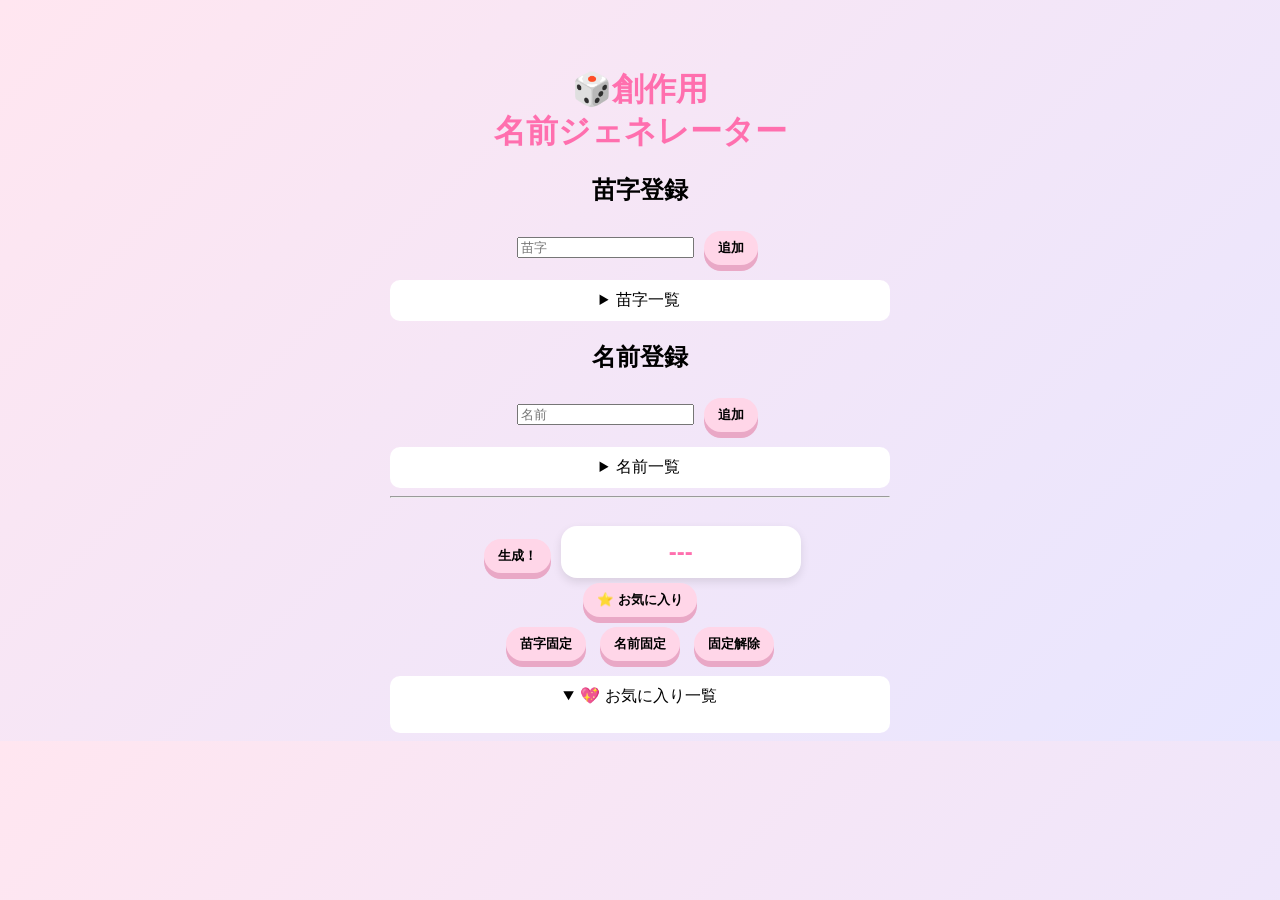
==== index.html @ 37d727a8 "2" ====
<!DOCTYPE html>
<html lang="ja">
<head>
  <meta charset="UTF-8">
  <meta name="viewport"
        content="width=device-width, initial-scale=1.0">
  <title>創作用 名前ジェネレーター</title>
  
  <style>
   body {
  font-family: sans-serif;
  background: linear-gradient(135deg, #ffe6f0, #e8e6ff);
  display: flex;
  justify-content: center;
}


    .container {
      margin-top: 40px;
      text-align: center;
      width: 85%;
      max-width: 500px;
    }

    h1 {
      color: #ff6fae;
      white-space: nowrap;
      text-align: center;
      line-height: 1.3;
    }

    .puni {
      background: #ffd6e8;
      border: none;
      border-radius: 20px;
      padding: 8px 14px;
      cursor: pointer;
      box-shadow: 0 6px 0 #e9a8c6;
      transition: all 0.1s ease;
      font-weight: bold;
      margin: 5px;
    }

    .puni:active {
      transform: translateY(4px);
      box-shadow: 0 2px 0 #e9a8c6;
    }


    details {
      margin-top: 10px;
      background: white;
      padding: 10px;
      border-radius: 10px;
    }

    ul {
      list-style: none;
      padding: 0;
    }

    li {
      margin: 6px 0;
    }

    #result {
      margin-top: 20px;
      padding: 12px 20px;
      background: #ffffff;
      border-radius: 16px;
      font-size: 24px;
      font-weight: bold;
      color: #ff6fae;
      box-shadow: 0 4px 10px rgba(0,0,0,0.1);
      display: inline-block;
      min-width: 200px;
    }
    .delete {
  margin-left: 10px;
  background: #eee;
  border: none;
  border-radius: 8px;
  padding: 4px 8px;
  font-size: 12px;
  cursor: pointer;
}

.delete:hover {
  background: #ffb3c7;
}


  </style>
</head>

<body>
<div class="container">

  <h1>🎲創作用<br> 
      名前ジェネレーター
  </h1>

  <h2>苗字登録</h2>
  <input id="myojiInput" placeholder="苗字">
  <button class="puni" onclick="addMyoji()">追加</button>

  <details>
    <summary>苗字一覧</summary>
    <ul id="myojiList"></ul>
  </details>

  <h2>名前登録</h2>
  <input id="namaeInput" placeholder="名前">
  <button class="puni" onclick="addNamae()">追加</button>

  <details>
    <summary>名前一覧</summary>
    <ul id="namaeList"></ul>
  </details>

  <hr>

  <button class="puni" onclick="generateName()">生成！</button>
  <div id="result">---</div><br>
  <button class="puni" onclick="addFavorite()">⭐ お気に入り</button>

  <br>

  <button class="puni" onclick="fixMyoji()">苗字固定</button>
  <button class="puni" onclick="fixNamae()">名前固定</button>
  <button class="puni" onclick="clearFix()">固定解除</button>

<div id="fixStatus"></div>
  
  <details open>
    <summary>💖 お気に入り一覧</summary>
    <ul id="favoriteList"></ul>
  </details>

</div>

<script>
  let myoji = [];
  let namae = [];
  let favorites = [];

  let fixedMyoji = null;
  let fixedNamae = null;

  let currentMyoji = "";
  let currentNamae = "";

  function saveData() {
    localStorage.setItem("myoji", JSON.stringify(myoji));
    localStorage.setItem("namae", JSON.stringify(namae));
    localStorage.setItem("favorites", JSON.stringify(favorites));
  }

  window.onload = () => {
    myoji = JSON.parse(localStorage.getItem("myoji") || "[]");
    namae = JSON.parse(localStorage.getItem("namae") || "[]");
    favorites = JSON.parse(localStorage.getItem("favorites") || "[]");
    render();
  };

  function addMyoji() {
    const i = myojiInput.value;
    if (!i) return;
    myoji.push(i);
    myojiInput.value = "";
    saveData();
    render();
  }

  function addNamae() {
    const i = namaeInput.value;
    if (!i) return;
    namae.push(i);
    namaeInput.value = "";
    saveData();
    render();
  }
  function generateName() {
  if (!myoji.length || !namae.length) {
    result.textContent = "登録してね！";
    return;
  }


  let m;
  let n;

  if (fixedMyoji) {
    m = fixedMyoji;
  } else {
    m = myoji[Math.floor(Math.random() * myoji.length)];
  }

  if (fixedNamae) {
    n = fixedNamae;
  } else {
    n = namae[Math.floor(Math.random() * namae.length)];
  }

  currentMyoji = m;
  currentNamae = n;

  result.textContent = m + " " + n;
  updateFixStatus();
}


  function fixMyoji() {
  fixedMyoji = currentMyoji;
  updateFixStatus();
}

function fixNamae() {
  fixedNamae = currentNamae;
  updateFixStatus();
}

function clearFix() {
  fixedMyoji = null;
  fixedNamae = null;
  updateFixStatus();
}

 

  function addFavorite() {
    const name = result.textContent;
    if (name === "---" || favorites.includes(name)) return;
    favorites.push(name);
    saveData();
    render();
  }

  function deleteFavorite(i) {
    favorites.splice(i, 1);
    saveData();
    render();
  }
function deleteMyoji(i) {
  myoji.splice(i, 1);
  saveData();
  render();
}

function deleteNamae(i) {
  namae.splice(i, 1);
  saveData();
  render();
}



  function render() {
  myojiList.innerHTML = "";
  namaeList.innerHTML = "";
  favoriteList.innerHTML = "";

  // 苗字一覧
  myoji.forEach((m, i) => {
    myojiList.innerHTML +=
      `<li>${m}
      <button class="delete" onclick="deleteMyoji(${i})">
      削除
      </button>
      </li>`;
  });

  // 名前一覧
  namae.forEach((n, i) => {
    namaeList.innerHTML +=
      `<li>${n}
      <button class="delete" onclick="deleteNamae(${i})">
      削除
      </button>
      </li>`;
  });

  // お気に入り一覧
  favorites.forEach((f, i) => {
    favoriteList.innerHTML +=
      `<li>${f}
      <button class="delete" onclick="deleteFavorite(${i})">
      削除
      </button>
      </li>`;
  });
}
  

  function updateFixStatus() {
  let text = "";

  if (fixedMyoji) {
    text += "📌苗字固定: " + fixedMyoji + " ";
  }

  if (fixedNamae) {
    text += "📌名前固定: " + fixedNamae;
  }

  if (text === "") {
    text = "固定なし";
  }

  document.getElementById("fixStatus").textContent = text;
}

  myojiInput.addEventListener("keydown", e => {
    if (e.key === "Enter") addMyoji();
  });

  namaeInput.addEventListener("keydown", e => {
    if (e.key === "Enter") addNamae();
  });

</script>


</body>
</html>
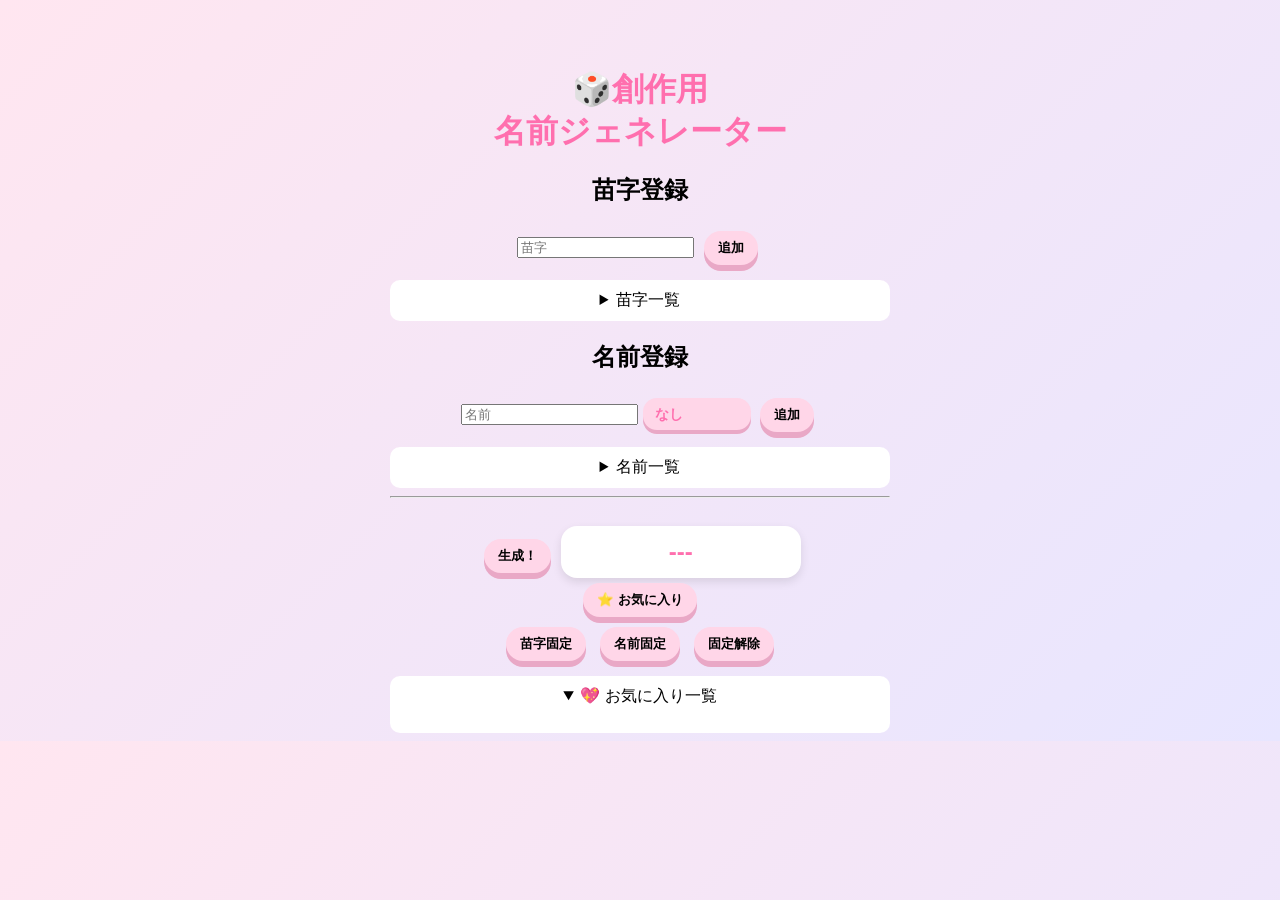
==== commit 5da9dfe9: "タグ" ====
--- a/index.html
+++ b/index.html
@@ -75,6 +75,29 @@
       display: inline-block;
       min-width: 200px;
     }
+    select {
+    appearance: none;
+    background: #ffd6e8;
+    border: none;
+    border-radius: 14px;
+    padding: 8px 12px;
+    font-size: 14px;
+    font-weight: bold;
+    color: #ff6fae;
+
+    box-shadow: 0 4px 0 #e9a8c6;
+
+    cursor: pointer;
+
+    transition: all 0.1s ease;
+}
+select:active {
+  transform: translateY(2px);
+  box-shadow: 0 2px 0 #e9a8c6;
+}
+select:hover {
+  background: #ffe5f0;
+}
     .delete {
   margin-left: 10px;
   background: #eee;
@@ -111,6 +134,13 @@
 
   <h2>名前登録</h2>
   <input id="namaeInput" placeholder="名前">
+  <select id="namaeTag">
+    <option value="なし">なし</option>
+    <option value="ゆめかわ">ゆめかわ</option>
+    <option value="クール">クール</option>
+    <option value="和風">和風</option>
+    <option value="ファンタジー">ファンタジー</option>
+</select>
   <button class="puni" onclick="addNamae()">追加</button>
 
   <details>
@@ -172,14 +202,21 @@
     render();
   }
 
-  function addNamae() {
-    const i = namaeInput.value;
-    if (!i) return;
-    namae.push(i);
-    namaeInput.value = "";
-    saveData();
-    render();
-  }
+ function addNamae() {
+  const i = namaeInput.value;
+  if (!i) return;
+
+  const tag = namaeTag.value;
+
+  namae.push({
+    name: i,
+    tag: tag
+  });
+
+  namaeInput.value = "";
+  saveData();
+  render();
+}
   function generateName() {
   if (!myoji.length || !namae.length) {
     result.textContent = "登録してね！";
@@ -205,7 +242,9 @@
   currentMyoji = m;
   currentNamae = n;
 
-  result.textContent = m + " " + n;
+  result.innerHTML =
+  m + " " + n.name +
+  "<br><small>[" + n.tag + "]</small>";
   updateFixStatus();
 }
 
@@ -273,7 +312,7 @@
   // 名前一覧
   namae.forEach((n, i) => {
     namaeList.innerHTML +=
-      `<li>${n}
+      `<li>${n.name} [${n.tag}]
       <button class="delete" onclick="deleteNamae(${i})">
       削除
       </button>
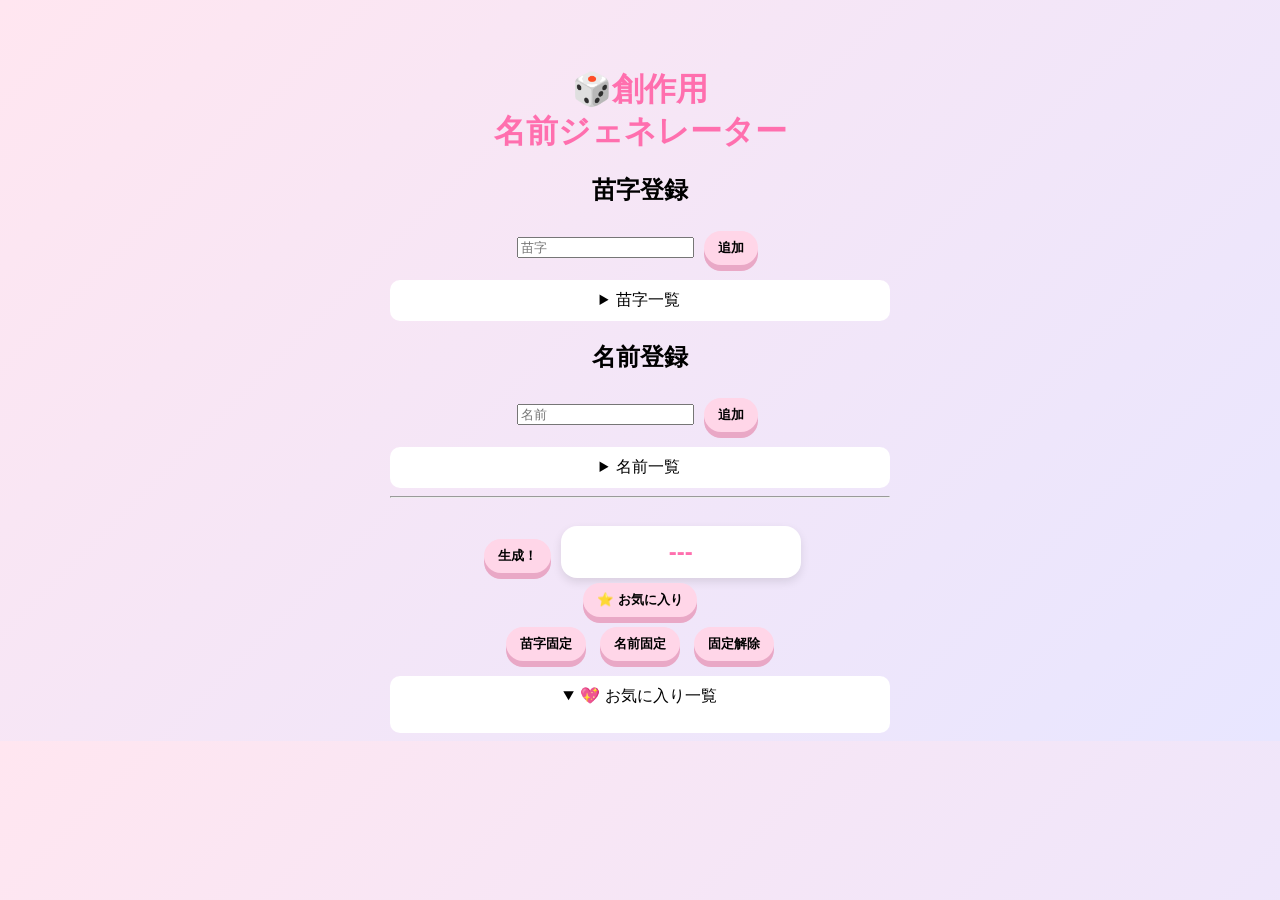
==== commit 94d1f85c: "tag del" ====
--- a/index.html
+++ b/index.html
@@ -134,13 +134,7 @@
 
   <h2>名前登録</h2>
   <input id="namaeInput" placeholder="名前">
-  <select id="namaeTag">
-    <option value="なし">なし</option>
-    <option value="ゆめかわ">ゆめかわ</option>
-    <option value="クール">クール</option>
-    <option value="和風">和風</option>
-    <option value="ファンタジー">ファンタジー</option>
-</select>
+
   <button class="puni" onclick="addNamae()">追加</button>
 
   <details>
@@ -202,16 +196,11 @@
     render();
   }
 
- function addNamae() {
+function addNamae() {
   const i = namaeInput.value;
   if (!i) return;
 
-  const tag = namaeTag.value;
-
-  namae.push({
-    name: i,
-    tag: tag
-  });
+  namae.push(i);
 
   namaeInput.value = "";
   saveData();
@@ -242,9 +231,7 @@
   currentMyoji = m;
   currentNamae = n;
 
-  result.innerHTML =
-  m + " " + n.name +
-  "<br><small>[" + n.tag + "]</small>";
+  result.textContent = m + " " + n;
   updateFixStatus();
 }
 
@@ -312,7 +299,7 @@
   // 名前一覧
   namae.forEach((n, i) => {
     namaeList.innerHTML +=
-      `<li>${n.name} [${n.tag}]
+      `<li>${n}
       <button class="delete" onclick="deleteNamae(${i})">
       削除
       </button>
@@ -338,9 +325,11 @@
     text += "📌苗字固定: " + fixedMyoji + " ";
   }
 
-  if (fixedNamae) {
-    text += "📌名前固定: " + fixedNamae;
-  }
+ if (fixedNamae) {
+  text += "📌名前固定: " +
+          fixedNamae.name +
+          " [" + fixedNamae.tag + "]";
+}
 
   if (text === "") {
     text = "固定なし";
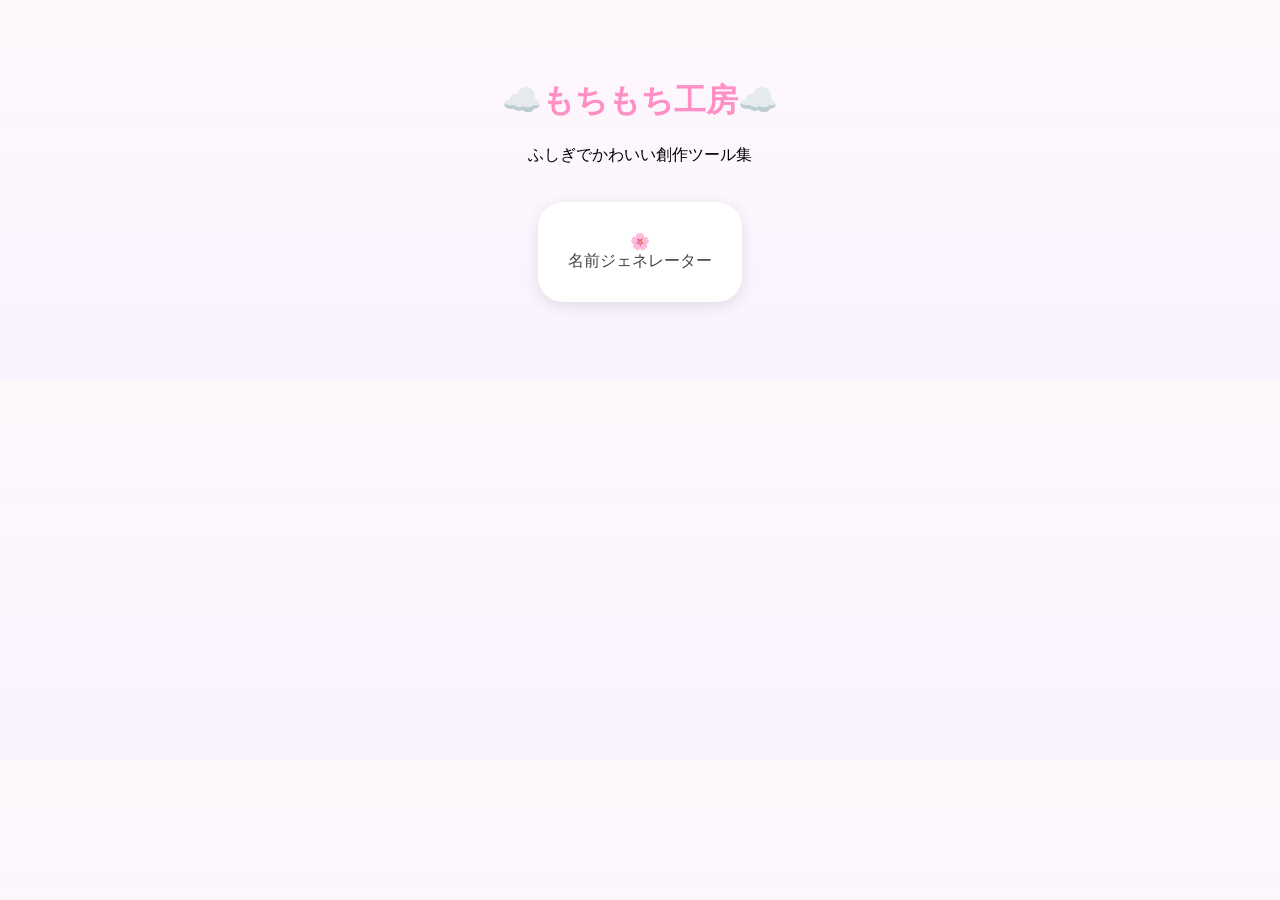
==== commit 3e0b230b: "home" ====
--- a/index.html
+++ b/index.html
@@ -1,354 +1,64 @@
 <!DOCTYPE html>
 <html lang="ja">
 <head>
-  <meta charset="UTF-8">
-  <meta name="viewport"
-        content="width=device-width, initial-scale=1.0">
-  <title>創作用 名前ジェネレーター</title>
-  
-  <style>
-   body {
-  font-family: sans-serif;
-  background: linear-gradient(135deg, #ffe6f0, #e8e6ff);
-  display: flex;
-  justify-content: center;
+<meta charset="UTF-8">
+<title>もちもち工房</title>
+
+<style>
+
+body{
+    background:linear-gradient(
+        #fff8fc,
+        #f8f3ff
+    );
+
+    font-family:sans-serif;
+    text-align:center;
+    padding:50px;
 }
 
-
-    .container {
-      margin-top: 40px;
-      text-align: center;
-      width: 85%;
-      max-width: 500px;
-    }
-
-    h1 {
-      color: #ff6fae;
-      white-space: nowrap;
-      text-align: center;
-      line-height: 1.3;
-    }
-
-    .puni {
-      background: #ffd6e8;
-      border: none;
-      border-radius: 20px;
-      padding: 8px 14px;
-      cursor: pointer;
-      box-shadow: 0 6px 0 #e9a8c6;
-      transition: all 0.1s ease;
-      font-weight: bold;
-      margin: 5px;
-    }
-
-    .puni:active {
-      transform: translateY(4px);
-      box-shadow: 0 2px 0 #e9a8c6;
-    }
-
-
-    details {
-      margin-top: 10px;
-      background: white;
-      padding: 10px;
-      border-radius: 10px;
-    }
-
-    ul {
-      list-style: none;
-      padding: 0;
-    }
-
-    li {
-      margin: 6px 0;
-    }
-
-    #result {
-      margin-top: 20px;
-      padding: 12px 20px;
-      background: #ffffff;
-      border-radius: 16px;
-      font-size: 24px;
-      font-weight: bold;
-      color: #ff6fae;
-      box-shadow: 0 4px 10px rgba(0,0,0,0.1);
-      display: inline-block;
-      min-width: 200px;
-    }
-    select {
-    appearance: none;
-    background: #ffd6e8;
-    border: none;
-    border-radius: 14px;
-    padding: 8px 12px;
-    font-size: 14px;
-    font-weight: bold;
-    color: #ff6fae;
-
-    box-shadow: 0 4px 0 #e9a8c6;
-
-    cursor: pointer;
-
-    transition: all 0.1s ease;
-}
-select:active {
-  transform: translateY(2px);
-  box-shadow: 0 2px 0 #e9a8c6;
-}
-select:hover {
-  background: #ffe5f0;
-}
-    .delete {
-  margin-left: 10px;
-  background: #eee;
-  border: none;
-  border-radius: 8px;
-  padding: 4px 8px;
-  font-size: 12px;
-  cursor: pointer;
+h1{
+    color:#ff8fc4;
 }
 
-.delete:hover {
-  background: #ffb3c7;
+.card{
+    display:inline-block;
+
+    background:white;
+
+    padding:30px;
+
+    margin:20px;
+
+    border-radius:25px;
+
+    text-decoration:none;
+
+    color:#444;
+
+    box-shadow:
+    0 4px 15px rgba(0,0,0,0.1);
+
+    transition:.2s;
 }
 
-
-  </style>
-</head>
-
-<body>
-<div class="container">
-
-  <h1>🎲創作用<br> 
-      名前ジェネレーター
-  </h1>
-
-  <h2>苗字登録</h2>
-  <input id="myojiInput" placeholder="苗字">
-  <button class="puni" onclick="addMyoji()">追加</button>
-
-  <details>
-    <summary>苗字一覧</summary>
-    <ul id="myojiList"></ul>
-  </details>
-
-  <h2>名前登録</h2>
-  <input id="namaeInput" placeholder="名前">
-
-  <button class="puni" onclick="addNamae()">追加</button>
-
-  <details>
-    <summary>名前一覧</summary>
-    <ul id="namaeList"></ul>
-  </details>
-
-  <hr>
-
-  <button class="puni" onclick="generateName()">生成！</button>
-  <div id="result">---</div><br>
-  <button class="puni" onclick="addFavorite()">⭐ お気に入り</button>
-
-  <br>
-
-  <button class="puni" onclick="fixMyoji()">苗字固定</button>
-  <button class="puni" onclick="fixNamae()">名前固定</button>
-  <button class="puni" onclick="clearFix()">固定解除</button>
-
-<div id="fixStatus"></div>
-  
-  <details open>
-    <summary>💖 お気に入り一覧</summary>
-    <ul id="favoriteList"></ul>
-  </details>
-
-</div>
-
-<script>
-  let myoji = [];
-  let namae = [];
-  let favorites = [];
-
-  let fixedMyoji = null;
-  let fixedNamae = null;
-
-  let currentMyoji = "";
-  let currentNamae = "";
-
-  function saveData() {
-    localStorage.setItem("myoji", JSON.stringify(myoji));
-    localStorage.setItem("namae", JSON.stringify(namae));
-    localStorage.setItem("favorites", JSON.stringify(favorites));
-  }
-
-  window.onload = () => {
-    myoji = JSON.parse(localStorage.getItem("myoji") || "[]");
-    namae = JSON.parse(localStorage.getItem("namae") || "[]");
-    favorites = JSON.parse(localStorage.getItem("favorites") || "[]");
-    render();
-  };
-
-  function addMyoji() {
-    const i = myojiInput.value;
-    if (!i) return;
-    myoji.push(i);
-    myojiInput.value = "";
-    saveData();
-    render();
-  }
-
-function addNamae() {
-  const i = namaeInput.value;
-  if (!i) return;
-
-  namae.push(i);
-
-  namaeInput.value = "";
-  saveData();
-  render();
-}
-  function generateName() {
-  if (!myoji.length || !namae.length) {
-    result.textContent = "登録してね！";
-    return;
-  }
-
-
-  let m;
-  let n;
-
-  if (fixedMyoji) {
-    m = fixedMyoji;
-  } else {
-    m = myoji[Math.floor(Math.random() * myoji.length)];
-  }
-
-  if (fixedNamae) {
-    n = fixedNamae;
-  } else {
-    n = namae[Math.floor(Math.random() * namae.length)];
-  }
-
-  currentMyoji = m;
-  currentNamae = n;
-
-  result.textContent = m + " " + n;
-  updateFixStatus();
+.card:hover{
+    transform:translateY(-5px);
 }
 
+</style>
 
-  function fixMyoji() {
-  fixedMyoji = currentMyoji;
-  updateFixStatus();
-}
+</head>
+<body>
 
-function fixNamae() {
-  fixedNamae = currentNamae;
-  updateFixStatus();
-}
+<h1>☁️もちもち工房☁️</h1>
 
-function clearFix() {
-  fixedMyoji = null;
-  fixedNamae = null;
-  updateFixStatus();
-}
+<p>ふしぎでかわいい創作ツール集</p>
 
- 
-
-  function addFavorite() {
-    const name = result.textContent;
-    if (name === "---" || favorites.includes(name)) return;
-    favorites.push(name);
-    saveData();
-    render();
-  }
-
-  function deleteFavorite(i) {
-    favorites.splice(i, 1);
-    saveData();
-    render();
-  }
-function deleteMyoji(i) {
-  myoji.splice(i, 1);
-  saveData();
-  render();
-}
-
-function deleteNamae(i) {
-  namae.splice(i, 1);
-  saveData();
-  render();
-}
-
-
-
-  function render() {
-  myojiList.innerHTML = "";
-  namaeList.innerHTML = "";
-  favoriteList.innerHTML = "";
-
-  // 苗字一覧
-  myoji.forEach((m, i) => {
-    myojiList.innerHTML +=
-      `<li>${m}
-      <button class="delete" onclick="deleteMyoji(${i})">
-      削除
-      </button>
-      </li>`;
-  });
-
-  // 名前一覧
-  namae.forEach((n, i) => {
-    namaeList.innerHTML +=
-      `<li>${n}
-      <button class="delete" onclick="deleteNamae(${i})">
-      削除
-      </button>
-      </li>`;
-  });
-
-  // お気に入り一覧
-  favorites.forEach((f, i) => {
-    favoriteList.innerHTML +=
-      `<li>${f}
-      <button class="delete" onclick="deleteFavorite(${i})">
-      削除
-      </button>
-      </li>`;
-  });
-}
-  
-
-  function updateFixStatus() {
-  let text = "";
-
-  if (fixedMyoji) {
-    text += "📌苗字固定: " + fixedMyoji + " ";
-  }
-
- if (fixedNamae) {
-  text += "📌名前固定: " +
-          fixedNamae.name +
-          " [" + fixedNamae.tag + "]";
-}
-
-  if (text === "") {
-    text = "固定なし";
-  }
-
-  document.getElementById("fixStatus").textContent = text;
-}
-
-  myojiInput.addEventListener("keydown", e => {
-    if (e.key === "Enter") addMyoji();
-  });
-
-  namaeInput.addEventListener("keydown", e => {
-    if (e.key === "Enter") addNamae();
-  });
-
-</script>
-
+<a class="card" href="name-generator/">
+🌸<br>
+名前ジェネレーター
+</a>
 
 </body>
-</html>
-
+</html>
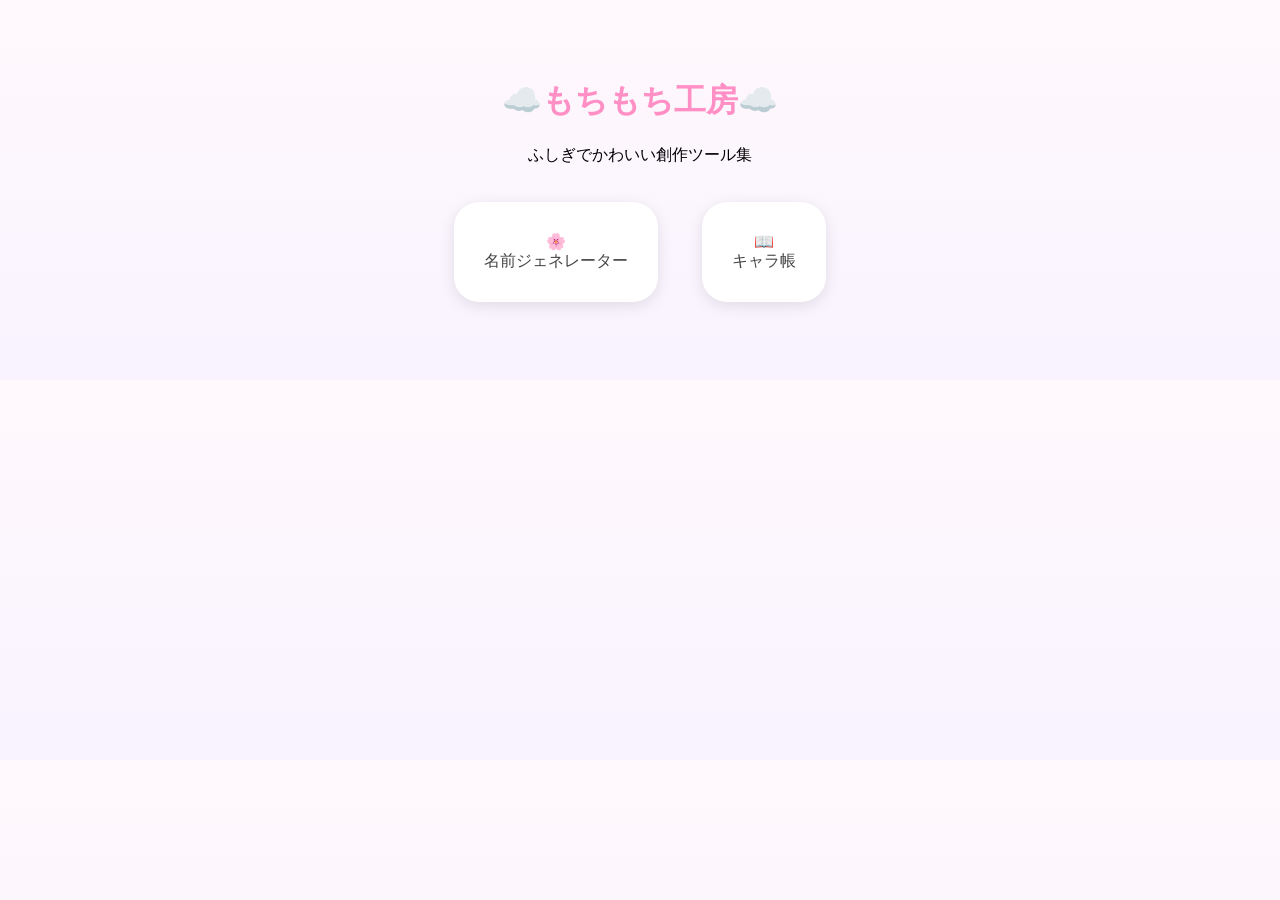
==== commit 48bcc0ae: "page1" ====
--- a/index.html
+++ b/index.html
@@ -60,5 +60,10 @@
 名前ジェネレーター
 </a>
 
+<a class="card" href="character-book/">
+📖<br>
+キャラ帳
+</a>
+
 </body>
 </html>
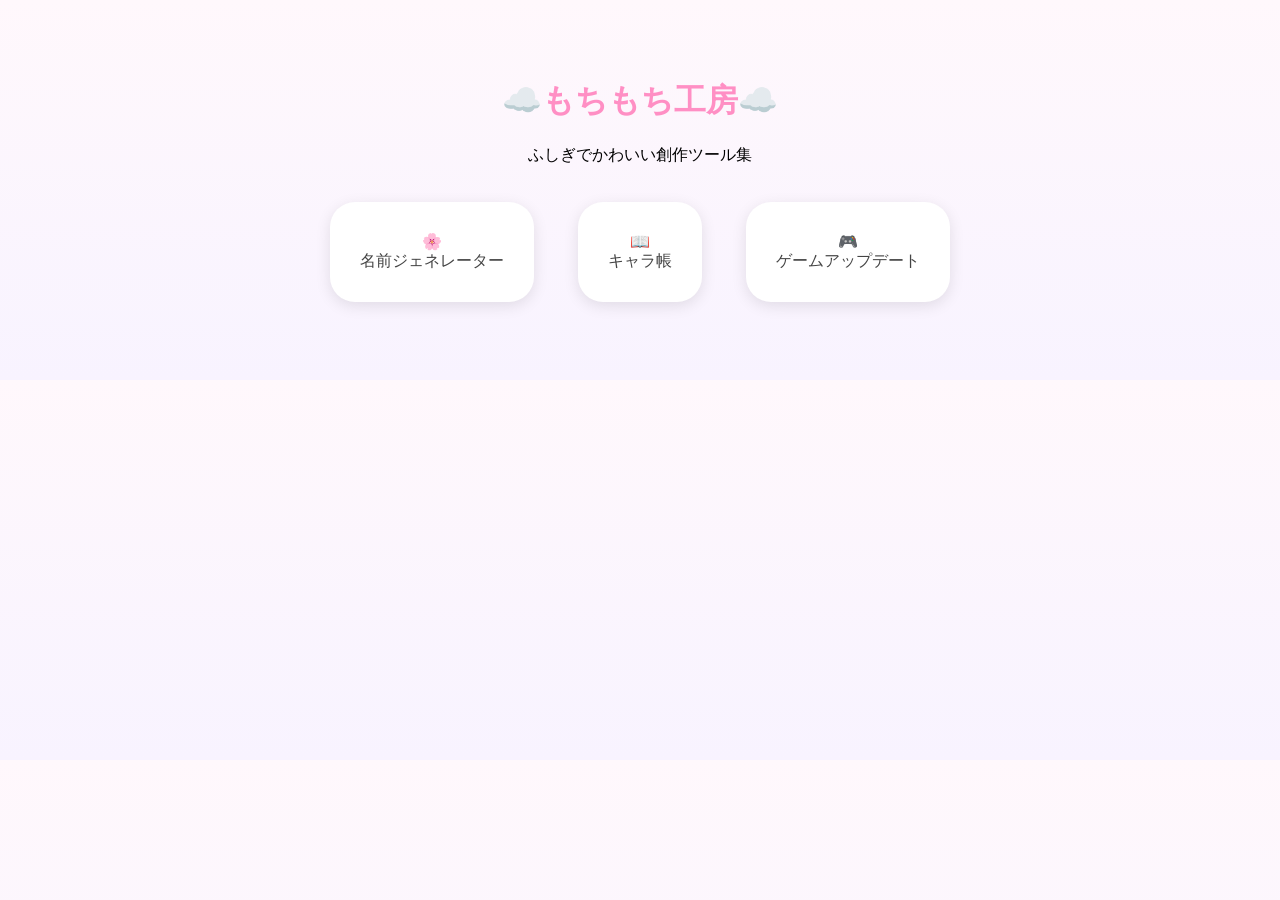
==== commit a21ca442: "updetesystem" ====
--- a/index.html
+++ b/index.html
@@ -65,5 +65,10 @@
 キャラ帳
 </a>
 
+<a class="card" href="update-dashboard/">
+🎮<br>
+ゲームアップデート
+</a>
+
 </body>
 </html>
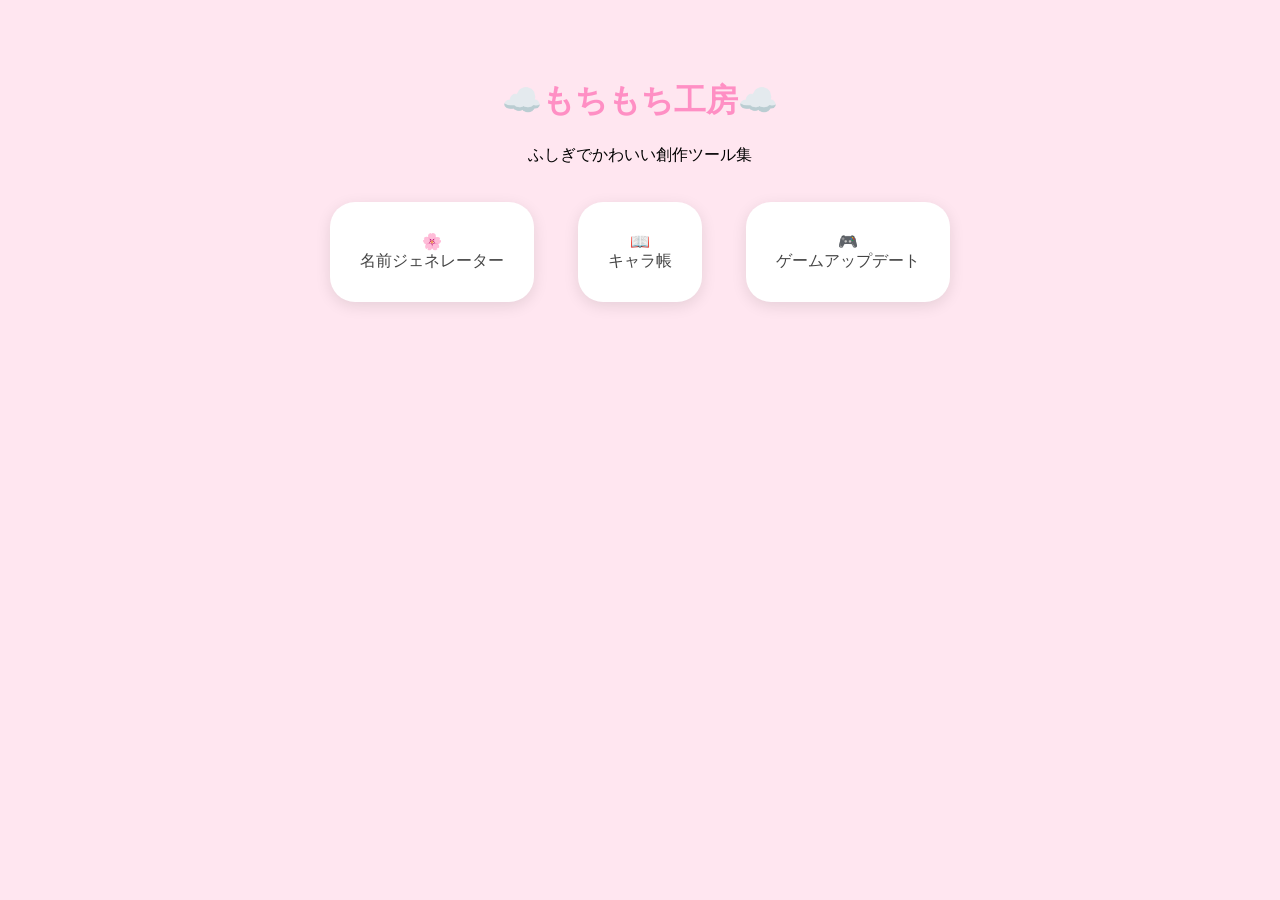
==== commit c0199df0: "a" ====
--- a/index.html
+++ b/index.html
@@ -2,15 +2,13 @@
 <html lang="ja">
 <head>
 <meta charset="UTF-8">
+<meta name="viewport" content="width=device-width, initial-scale=1.0">
 <title>もちもち工房</title>
 
 <style>
 
 body{
-    background:linear-gradient(
-        #fff8fc,
-        #f8f3ff
-    );
+    background:#ffe6f0;
 
     font-family:sans-serif;
     text-align:center;
